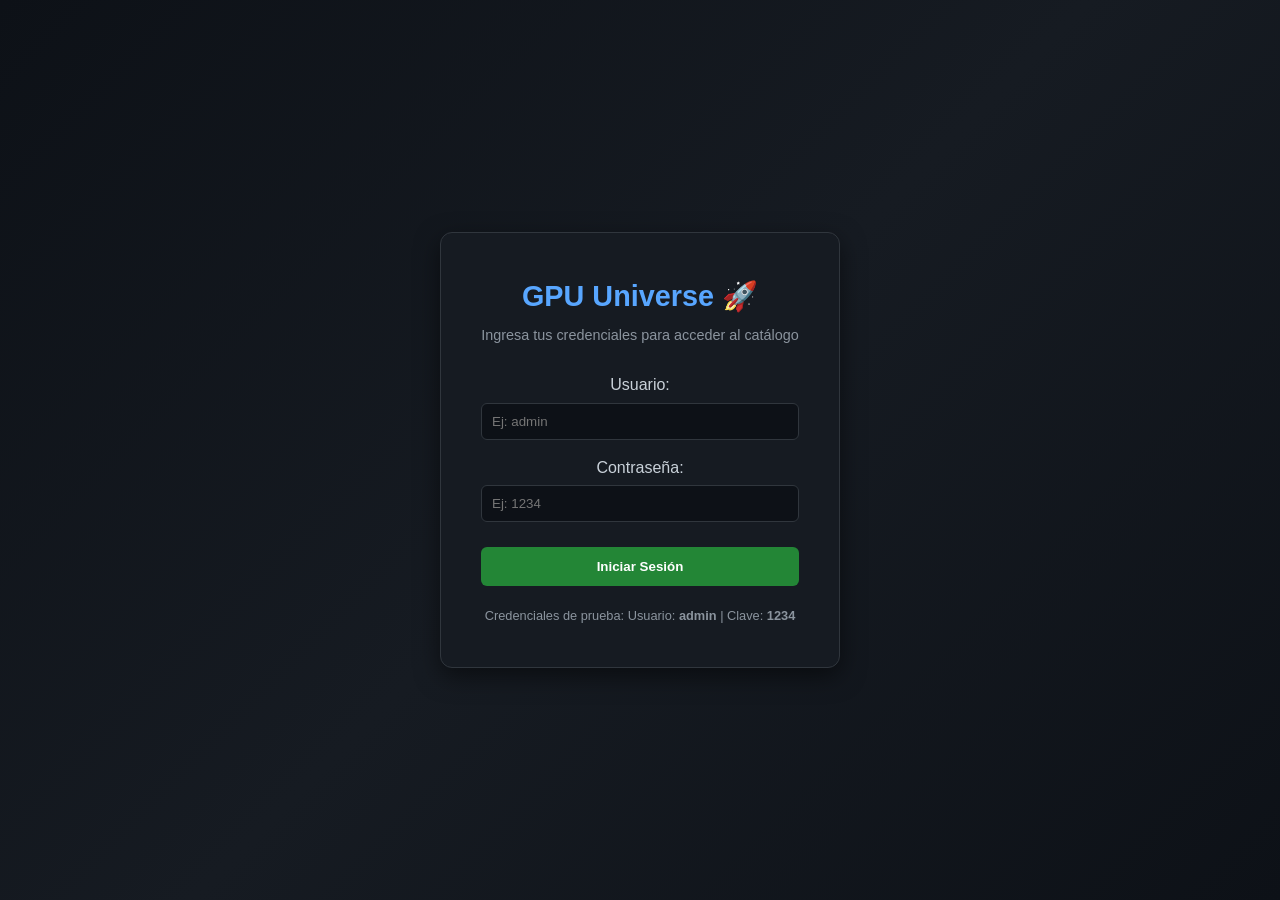
==== Juan David Arroyave/login.html @ eef139e3 "Add files via upload" ====
<!DOCTYPE html>
<html lang="es">
<head>
    <meta charset="UTF-8">
    <meta name="viewport" content="width=device-width, initial-scale=1.0">
    <title>Iniciar Sesión - GPU Universe</title>
    <!-- Vinculación con los estilos globales -->
    <link rel="stylesheet" href="estilos.css">
</head>
<body class="body-login">

    <!-- ======================================================= -->
    <!-- RECUADRO PRINCIPAL: FORMULARIO DE INICIO DE SESIÓN      -->
    <!-- (Pantalla de acceso antes de entrar al portal web)       -->
    <!-- ======================================================= -->
    <div class="login-container shadow-box">
        <div class="login-header">
            <h1>GPU Universe 🚀</h1>
            <p>Ingresa tus credenciales para acceder al catálogo</p>
        </div>

        <!-- Formulario que procesa la validación con JavaScript -->
        <form id="formLogin" class="form-custom" onsubmit="validarLogin(event)">
            <div class="form-group">
                <label for="usuario">Usuario:</label>
                <input type="text" id="usuario" required placeholder="Ej: admin">
            </div>

            <div class="form-group">
                <label for="password">Contraseña:</label>
                <input type="password" id="password" required placeholder="Ej: 1234">
            </div>

            <button type="submit" class="btn-submit btn-login">Iniciar Sesión</button>
        </form>

        <!-- Mensaje de error si la contraseña o usuario son incorrectos -->
        <div id="mensajeError" class="mensaje-error-login"></div>
        
        <p class="login-footnote">Credenciales de prueba: Usuario: <strong>admin</strong> | Clave: <strong>1234</strong></p>
    </div>

    <script src="acciones.js"></script>
</body>
</html>
---- Juan David Arroyave/estilos.css ----
/* ==========================================================================
   HOJA DE ESTILOS CSS - ESTRUCTURA Y PERSONALIZACIÓN DE RECUADROS
   ========================================================================== */

/* --------------------------------------------------------------------------
   1. RESET Y CONFIGURACIÓN GLOBAL DE LA PÁGINA
   -------------------------------------------------------------------------- */
* {
    margin: 0;
    padding: 0;
    box-sizing: border-box;
    font-family: 'Segoe UI', Tahoma, Geneva, Verdana, sans-serif;
}

body {
    background-color: #0d1117; /* Fondo oscuro tipo gamer / GitHub */
    color: #c9d1d9;           /* Texto claro de alta legibilidad */
    line-height: 1.6;
}

.container {
    width: 90%;
    max-width: 1200px;
    margin: auto;
}

.section {
    padding: 30px 0;
}


/* --------------------------------------------------------------------------
   2. RECUADRO SUPERIOR: HEADER Y BARRA DE NAVEGACIÓN
   -------------------------------------------------------------------------- */
.header {
    background-color: #161b22;
    display: flex;
    justify-content: space-between;
    align-items: center;
    padding: 15px 5%;
    position: sticky;
    top: 0;
    z-index: 100;
    border-bottom: 2px solid #30363d;
}

/* Bordes identificadores para cada marca */
.border-nvidia { border-bottom-color: #76b900; }
.border-amd { border-bottom-color: #ed1d24; }
.border-intel { border-bottom-color: #0071c5; }

/* Colores de títulos para cada marca */
.color-nvidia { color: #76b900; }
.color-amd { color: #ed1d24; }
.color-intel { color: #0071c5; }

.nav ul {
    display: flex;
    list-style: none;
    gap: 15px;
}

.nav a {
    color: #f0f6fc;
    text-decoration: none;
    font-weight: 600;
    padding: 5px 10px;
    border-radius: 4px;
    transition: 0.3s;
}

.nav a:hover, .nav a.active {
    background-color: #21262d;
    color: #58a6ff;
}


/* --------------------------------------------------------------------------
   3. SECCIÓN HERO Y BANNERS TEMÁTICOS (IMÁGENES DE PORTADA)
   -------------------------------------------------------------------------- */
.hero {
    background: linear-gradient(rgba(0,0,0,0.8), rgba(0,0,0,0.8)), url('https://images.unsplash.com/photo-1591488320449-011701bb6704?auto=format&fit=crop&w=1200&q=80') center/cover;
    padding: 80px 20px;
    text-align: center;
}

.hero-content h2 {
    font-size: 2.2rem;
    color: #fff;
    margin-bottom: 10px;
}

.hero-buttons {
    display: flex;
    gap: 15px;
    justify-content: center;
    margin-top: 20px;
    flex-wrap: wrap;
}

/* Botones de acción principal */
.btn-primary {
    padding: 10px 20px;
    text-decoration: none;
    font-weight: bold;
    border-radius: 6px;
    color: black;
    transition: transform 0.2s;
}

.btn-primary:hover {
    transform: scale(1.05);
}

.nvidia-btn { background-color: #76b900; }
.amd-btn { background-color: #ed1d24; color: white; }
.intel-btn { background-color: #0071c5; color: white; }

/* Fondos temáticos por marca */
.banner-brand {
    padding: 40px 20px;
    text-align: center;
    color: white;
}

.bg-nvidia { background: linear-gradient(135deg, #000000, #1b3d00); }
.bg-amd { background: linear-gradient(135deg, #000000, #4d0003); }
.bg-intel { background: linear-gradient(135deg, #000000, #002b4d); }


/* --------------------------------------------------------------------------
   4. RECUADROS INFORMATIVOS Y CARDS DE CONCEPTOS
   -------------------------------------------------------------------------- */
.title-section {
    color: #58a6ff;
    text-align: center;
    margin-bottom: 25px;
    font-size: 1.8rem;
}

.info-grid {
    display: grid;
    grid-template-columns: repeat(auto-fit, minmax(280px, 1fr));
    gap: 20px;
    margin-bottom: 40px;
}

/* Estilo para los bloques o cuadros explicativos */
.info-box, .tech-info {
    background-color: #161b22;
    padding: 20px;
    border-radius: 8px;
    border: 1px solid #30363d;
}

.features-list {
    margin-top: 10px;
    padding-left: 20px;
}

.features-list li {
    margin-bottom: 8px;
}


/* --------------------------------------------------------------------------
   5. RECUADROS DE LAS TARJETAS GRÁFICAS (CATÁLOGO INDIVIDUAL / CARDS)
   -------------------------------------------------------------------------- */
.filter-container {
    display: flex;
    justify-content: center;
    margin-bottom: 25px;
}

/* Recuadro del campo de búsqueda */
.filter-container input {
    width: 100%;
    max-width: 450px;
    padding: 12px 18px;
    border-radius: 25px;
    border: 1px solid #30363d;
    background-color: #161b22;
    color: white;
    font-size: 1rem;
    outline: none;
}

.filter-container input:focus {
    border-color: #58a6ff;
}

/* Grilla contenedora de las tarjetas */
.cards-grid {
    display: grid;
    grid-template-columns: repeat(auto-fit, minmax(280px, 1fr));
    gap: 25px;
}

/* ESTILO DEL RECUADRO DE CADA TARJETA GRÁFICA (CARD) */
.gpu-card {
    background-color: #161b22;
    border-radius: 10px;
    padding: 20px;
    border: 1px solid #30363d;
    display: flex;
    flex-direction: column;
    justify-content: space-between;
    transition: transform 0.3s, border-color 0.3s;
}

/* Efecto al pasar el mouse por encima del recuadro */
.gpu-card:hover {
    transform: translateY(-5px);
    border-color: #58a6ff;
}

/* Imagen dentro del recuadro de la GPU */
.gpu-card img {
    width: 100%;
    height: 160px;
    object-fit: cover;
    border-radius: 6px;
    margin-bottom: 15px;
}

/* Etiquetas o Badges para diferenciar las marcas */
.badge {
    align-self: flex-start;
    padding: 3px 10px;
    border-radius: 12px;
    font-size: 0.75rem;
    font-weight: bold;
    margin-bottom: 10px;
}

.badge-NVIDIA { background-color: #76b900; color: black; }
.badge-AMD { background-color: #ed1d24; color: white; }
.badge-Intel { background-color: #0071c5; color: white; }

/* Recuadro del precio */
.gpu-price {
    font-size: 1.2rem;
    font-weight: bold;
    color: #39d353;
    margin-top: 10px;
}


/* --------------------------------------------------------------------------
   6. RECUADRO DEL FORMULARIO Y RESULTADOS
   -------------------------------------------------------------------------- */
.bg-dark {
    background-color: #161b22;
    padding: 30px;
    border-radius: 10px;
    border: 1px solid #30363d;
}

.form-custom {
    max-width: 500px;
    margin: 0 auto;
    display: flex;
    flex-direction: column;
    gap: 15px;
}

.form-group {
    display: flex;
    flex-direction: column;
}

.form-group label {
    margin-bottom: 5px;
}

.form-group input {
    padding: 10px;
    background-color: #0d1117;
    border: 1px solid #30363d;
    color: white;
    border-radius: 6px;
}

.btn-submit {
    padding: 12px;
    background-color: #238636;
    color: white;
    border: none;
    border-radius: 6px;
    font-weight: bold;
    cursor: pointer;
    transition: 0.3s;
}

.btn-submit:hover {
    background-color: #2ea043;
}

/* Recuadro del mensaje emergente procesado por JS */
.resultado-oculto {
    display: none;
    margin-top: 20px;
    padding: 15px;
    background-color: #1f6beb;
    color: white;
    border-radius: 6px;
    text-align: center;
}


/* --------------------------------------------------------------------------
   7. PIE DE PÁGINA (FOOTER)
   -------------------------------------------------------------------------- */
.footer {
    text-align: center;
    padding: 25px;
    background-color: #161b22;
    border-top: 1px solid #30363d;
    margin-top: 40px;
    color: #8b949e;
}

/* --------------------------------------------------------------------------
   8. ESTILOS EXCLUSIVOS PARA LA PANTALLA DE INICIO DE SESIÓN (LOGIN)
   -------------------------------------------------------------------------- */
.body-login {
    display: flex;
    justify-content: center;
    align-items: center;
    min-height: 100vh;
    background: linear-gradient(135deg, #0d1117, #161b22, #0d1117);
}

.login-container {
    background-color: #161b22;
    padding: 40px;
    border-radius: 12px;
    border: 1px solid #30363d;
    width: 90%;
    max-width: 400px;
    box-shadow: 0 8px 24px rgba(0, 0, 0, 0.5);
    text-align: center;
}

.login-header h1 {
    color: #58a6ff;
    margin-bottom: 5px;
    font-size: 1.8rem;
}

.login-header p {
    color: #8b949e;
    font-size: 0.9rem;
    margin-bottom: 25px;
}

.btn-login {
    width: 100%;
    margin-top: 10px;
}

.mensaje-error-login {
    display: none;
    margin-top: 15px;
    padding: 10px;
    background-color: #f8514922;
    border: 1px solid #f85149;
    color: #f85149;
    border-radius: 6px;
    font-size: 0.85rem;
}

.login-footnote {
    margin-top: 20px;
    font-size: 0.8rem;
    color: #8b949e;
}
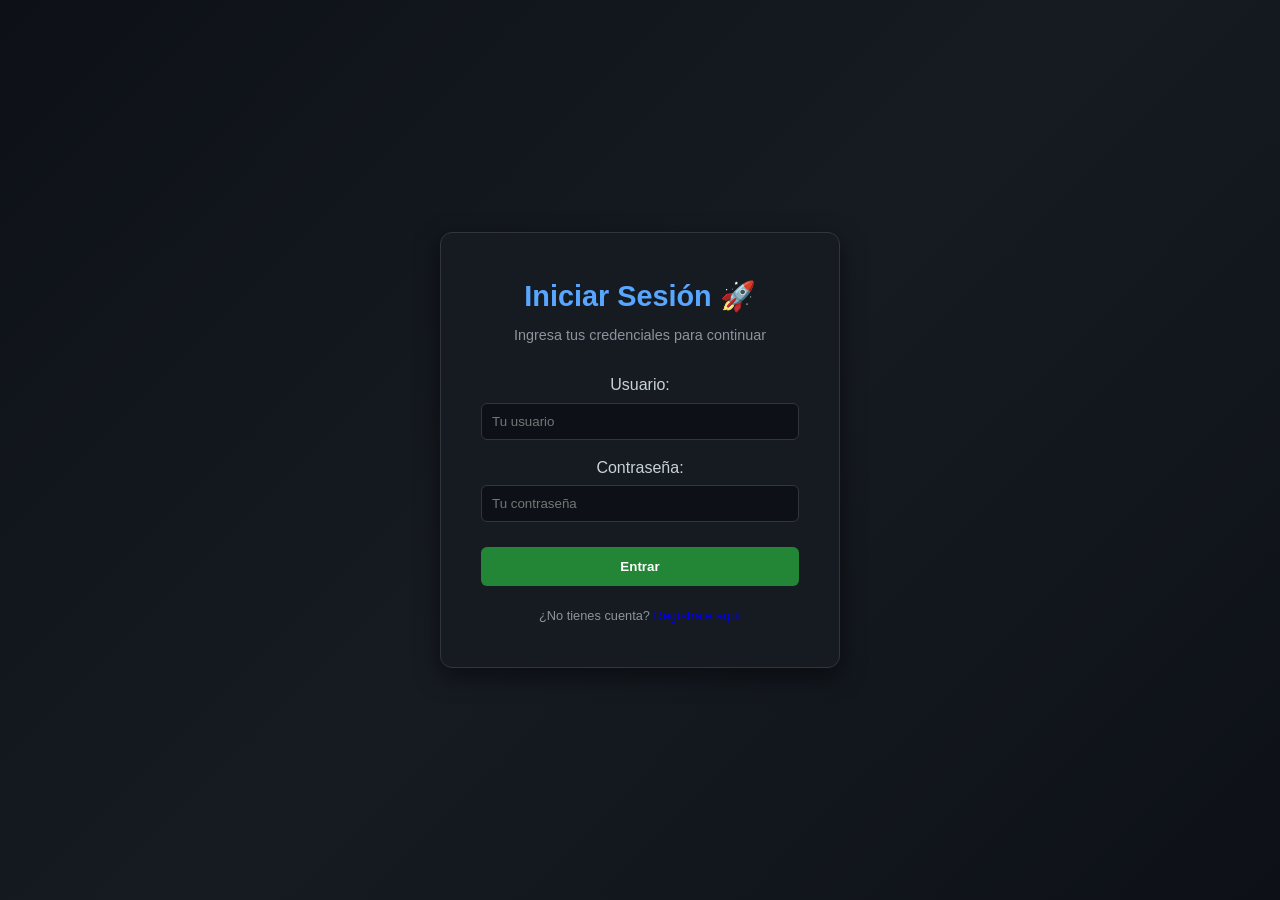
==== commit 0c6aca3e: "Add files via upload" ====
--- a/Juan David Arroyave/login.html
+++ b/Juan David Arroyave/login.html
@@ -3,41 +3,54 @@
 <head>
     <meta charset="UTF-8">
     <meta name="viewport" content="width=device-width, initial-scale=1.0">
-    <title>Iniciar Sesión - GPU Universe</title>
-    <!-- Vinculación con los estilos globales -->
+    <title>Acceso - GPU Universe</title>
     <link rel="stylesheet" href="estilos.css">
 </head>
 <body class="body-login">
 
-    <!-- ======================================================= -->
-    <!-- RECUADRO PRINCIPAL: FORMULARIO DE INICIO DE SESIÓN      -->
-    <!-- (Pantalla de acceso antes de entrar al portal web)       -->
-    <!-- ======================================================= -->
     <div class="login-container shadow-box">
         <div class="login-header">
-            <h1>GPU Universe 🚀</h1>
-            <p>Ingresa tus credenciales para acceder al catálogo</p>
+            <h1 id="tituloForm">Iniciar Sesión 🚀</h1>
+            <p id="subtituloForm">Ingresa tus credenciales para continuar</p>
         </div>
 
-        <!-- Formulario que procesa la validación con JavaScript -->
+        <!-- FORMULARIO DE LOGIN -->
         <form id="formLogin" class="form-custom" onsubmit="validarLogin(event)">
             <div class="form-group">
                 <label for="usuario">Usuario:</label>
-                <input type="text" id="usuario" required placeholder="Ej: admin">
+                <input type="text" id="usuario" required placeholder="Tu usuario">
             </div>
 
             <div class="form-group">
                 <label for="password">Contraseña:</label>
-                <input type="password" id="password" required placeholder="Ej: 1234">
+                <input type="password" id="password" required placeholder="Tu contraseña">
             </div>
 
-            <button type="submit" class="btn-submit btn-login">Iniciar Sesión</button>
+            <button type="submit" class="btn-submit btn-login">Entrar</button>
         </form>
 
-        <!-- Mensaje de error si la contraseña o usuario son incorrectos -->
+        <!-- FORMULARIO DE REGISTRO (Oculto al inicio) -->
+        <form id="formRegistro" class="form-custom" style="display: none;" onsubmit="registrarUsuario(event)">
+            <div class="form-group">
+                <label for="nuevoUsuario">Crea un Usuario:</label>
+                <input type="text" id="nuevoUsuario" required placeholder="Ej: juan123">
+            </div>
+
+            <div class="form-group">
+                <label for="nuevaPassword">Crea una Contraseña:</label>
+                <input type="password" id="nuevaPassword" required placeholder="Mínimo 4 caracteres">
+            </div>
+
+            <button type="submit" class="btn-submit btn-login">Registrarme</button>
+        </form>
+
+        <!-- Mensajes de alerta/éxito -->
         <div id="mensajeError" class="mensaje-error-login"></div>
-        
-        <p class="login-footnote">Credenciales de prueba: Usuario: <strong>admin</strong> | Clave: <strong>1234</strong></p>
+
+        <!-- Botones para alternar entre Login y Registro -->
+        <p class="login-footnote" id="textoSwitch">
+            ¿No tienes cuenta? <a href="#" onclick="mostrarRegistro(event)">Regístrate aquí</a>
+        </p>
     </div>
 
     <script src="acciones.js"></script>
